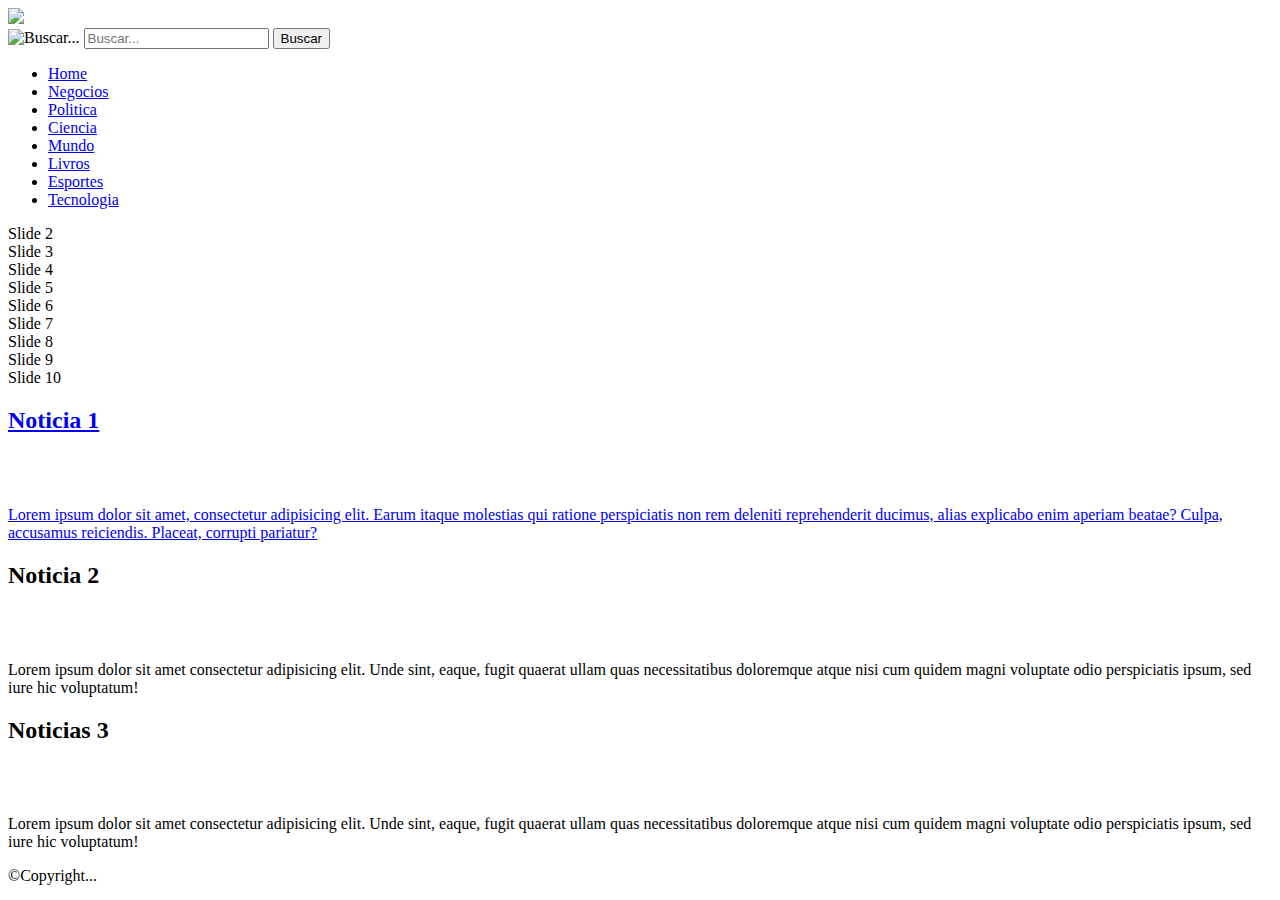
==== default.html @ 59e2ee09 "Add files via upload" ====
<!DOCTYPE html>
<html lang="en">
<head>
  <meta charset="UTF-8">
  <meta name="viewport" content="width=device-width, initial-scale=1.0">
  <meta http-equiv="X-UA-Compatible" content="ie=edge">
  <title>Stop News</title>
  <link href="normalize.css" rel="stylesheet">
  <link href="noticia.css" rel="stylesheet">
  <link href="https://fonts.googleapis.com/css?family=Montserrat|Poppins|Roboto:300" rel="stylesheet">
  <link rel="stylesheet" href="css/swiper.min.css">
</head>

<body>
  <header class="cabecalho">
    <nav>
      <div class="menu">      
      <div class="logo">
        <a href="">
            <img src="logo.png" />
        </a>
        <div id="divBusca">
          <img src="search3.png" width="10%" alt="Buscar..."/>
          <input type="text" id="txtBusca" placeholder="Buscar..."/>
          <button id="btnBusca">Buscar</button>
        </div>
      </div>
      
      <div class="lista">
      <ul>
          <li><a href="default.html">Home</a></li>
          <li><a href="Negocios">Negocios</a></li>
          <li><a href="Politica.html">Politica</a></li>
          <li><a href="Ciencia">Ciencia</a></li>       
          <li><a href="Mundo">Mundo</a></li>
          <li><a href="Livros">Livros</a></li>
          <li><a href="Esportes">Esportes</a></li>
          <li><a href="Tecnologia">Tecnologia</a></li>
      </ul>
    </div>
    </div>
    </nav>
  </header>


  <main>
    <div class="conteudo-slide">
        <div class="swiper-banner">
            <div class="swiper-wrapper">
              <div class="swiper-slide">
                <!-- titulo h1 -->
                <!-- imagem principal -->
              </div>
              <div class="swiper-slide">Slide 2</div>
              <div class="swiper-slide">Slide 3</div>
              <div class="swiper-slide">Slide 4</div>
              <div class="swiper-slide">Slide 5</div>
              <div class="swiper-slide">Slide 6</div>
              <div class="swiper-slide">Slide 7</div>
              <div class="swiper-slide">Slide 8</div>
              <div class="swiper-slide">Slide 9</div>
              <div class="swiper-slide">Slide 10</div>
            </div>
            <!-- Add Pagination -->
            <div class="swiper-pagination-banner"></div>
        </div>
    </div>
  </main>
      
  <section class="conteudo">

    <div class="noticia1 coluna">
      <a href="noticia.html">
          <h2>Noticia 1</h2><br>
          <img src="http://lorempixel.com/400/200/technics" alt=""><br>
          <p>Lorem ipsum dolor sit amet, consectetur adipisicing elit. Earum itaque molestias qui ratione perspiciatis
            non rem deleniti reprehenderit ducimus, alias explicabo enim aperiam beatae? Culpa, accusamus reiciendis.
            Placeat, corrupti pariatur?</p>
        </a>
      </div>

      <div class="noticia2 coluna">
        <h2>Noticia 2</h2><br>
        <a href=""><img src="http://lorempixel.com/400/200/city" alt=""></a><br>
        <p>Lorem ipsum dolor sit amet consectetur adipisicing elit. Unde sint, eaque, fugit quaerat ullam quas
          necessitatibus doloremque atque nisi cum quidem magni voluptate odio perspiciatis ipsum, sed iure hic
          voluptatum!</p>
      </div>

      <div class="noticia3 coluna">
        <h2>Noticias 3</h2><br>
        <img src="http://lorempixel.com/400/200" alt=""><br>
        <p>Lorem ipsum dolor sit amet consectetur adipisicing elit. Unde sint, eaque, fugit quaerat ullam quas
          necessitatibus doloremque atque nisi cum quidem magni voluptate odio perspiciatis ipsum, sed iure hic
          voluptatum!</p>
        </div>
      </div>
    </section>
      
  <footer>
    <div>
      ©Copyright...
    </div>
  </footer>
</body>
<script src="js/swiper.min.js"></script>
<script>
    var swiper = new Swiper('.swiper-banner', {
      pagination: {
        el: '.swiper-pagination-banner',
      },
    });
</script>
</html>
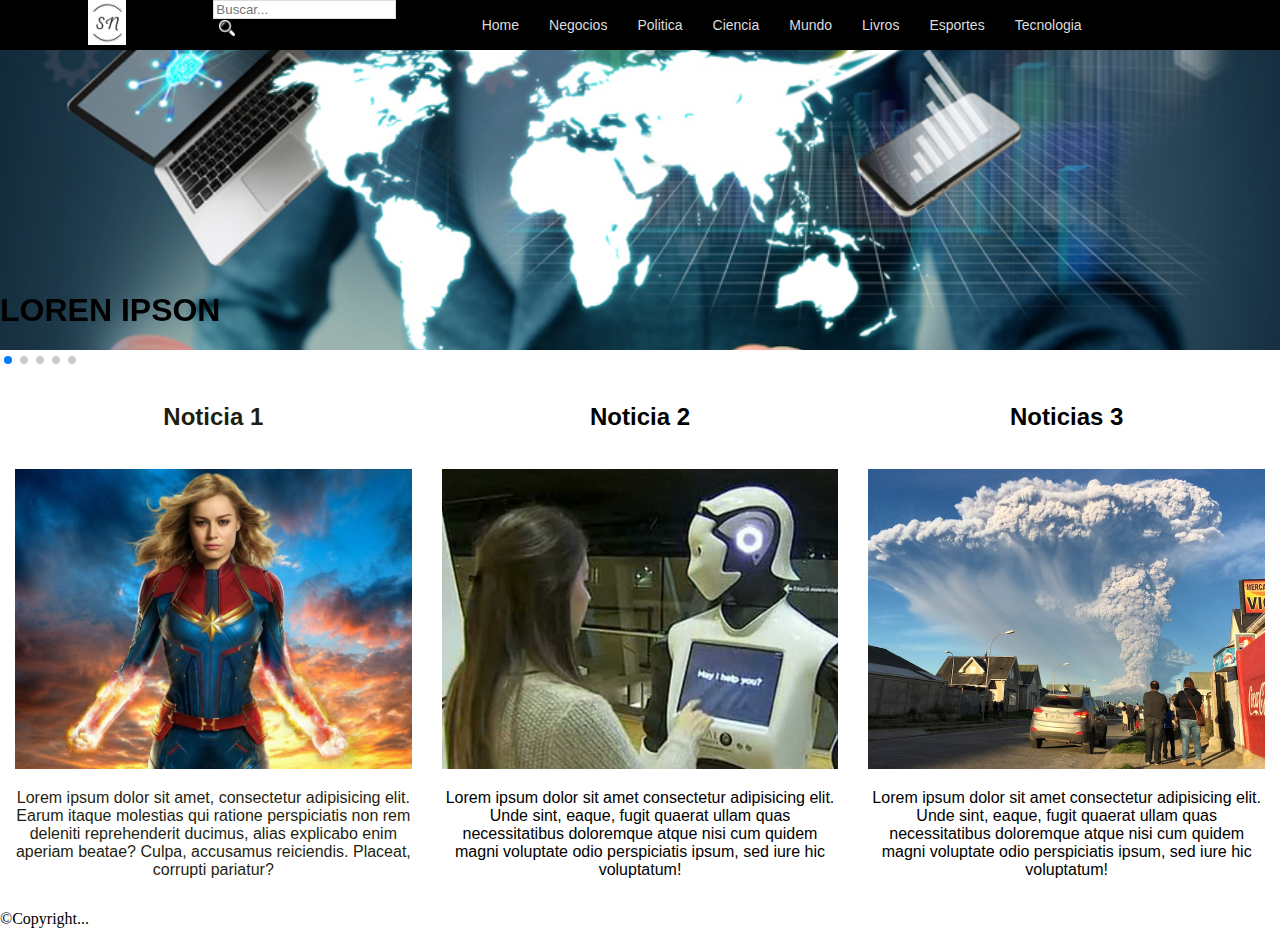
==== commit ccdc0358: "Add files via upload" ====
--- a/default.html
+++ b/default.html
@@ -5,24 +5,27 @@
   <meta name="viewport" content="width=device-width, initial-scale=1.0">
   <meta http-equiv="X-UA-Compatible" content="ie=edge">
   <title>Stop News</title>
-  <link href="normalize.css" rel="stylesheet">
+  <title>ícone</title>
+  <link rel="shortcut icon" href="img/SN-logo.png">
   <link href="noticia.css" rel="stylesheet">
-  <link href="https://fonts.googleapis.com/css?family=Montserrat|Poppins|Roboto:300" rel="stylesheet">
   <link rel="stylesheet" href="css/swiper.min.css">
+  <link rel="shortcut icon" type="image/x-icon" href="./favicon.ico">
+  <link rel="stylesheet" href="css/style.css">
 </head>
 
 <body>
   <header class="cabecalho">
     <nav>
       <div class="menu">      
-      <div class="logo">
+      <div class="busca">
         <a href="">
-            <img src="logo.png" />
+            <img class="menu" src="img/SN-logo.png" />
         </a>
+      </div>
+    <div class="busca">
         <div id="divBusca">
-          <img src="search3.png" width="10%" alt="Buscar..."/>
           <input type="text" id="txtBusca" placeholder="Buscar..."/>
-          <button id="btnBusca">Buscar</button>
+          <button id="btnBusca"><img src="img/search.png"/></button>
         </div>
       </div>
       
@@ -45,51 +48,76 @@
 
   <main>
     <div class="conteudo-slide">
-        <div class="swiper-banner">
-            <div class="swiper-wrapper">
-              <div class="swiper-slide">
-                <!-- titulo h1 -->
-                <!-- imagem principal -->
+      <div class="swiper-banner">
+        <div class="swiper-wrapper">
+
+
+          <div class="swiper-slide">
+            <div class="slide-not" style="background-image: url('./img/tecnologia.jpg');">
+              <div class="bottom">
+                <h1>loren ipson</h1>
               </div>
-              <div class="swiper-slide">Slide 2</div>
-              <div class="swiper-slide">Slide 3</div>
-              <div class="swiper-slide">Slide 4</div>
-              <div class="swiper-slide">Slide 5</div>
-              <div class="swiper-slide">Slide 6</div>
-              <div class="swiper-slide">Slide 7</div>
-              <div class="swiper-slide">Slide 8</div>
-              <div class="swiper-slide">Slide 9</div>
-              <div class="swiper-slide">Slide 10</div>
             </div>
-            <!-- Add Pagination -->
-            <div class="swiper-pagination-banner"></div>
+          </div>
+
+          
+          <div class="swiper-slide">
+              <div class="slide-not" style="background-image: url('./img/esportesslide.jpg');">
+              <div class="bottom">
+                <h1>loren ipson</h1>
+              </div>
+            </div>
+          </div>
+          <div class="swiper-slide">
+              <div class="slide-not" style="background-image: url('./img/mundoslide.jpeg');">
+              <div class="bottom">
+                <h1>loren ipson</h1>
+              </div>
+            </div>
+          </div>
+          <div class="swiper-slide">
+              <div class="slide-not" style="background-image: url('./img/slides-criativos.png');">
+              <div class="bottom">
+                <h1>loren ipson</h1>
+              </div>
+            </div>
+          </div>
+          <div class="swiper-slide">
+              <div class="slide-not" style="background-image: url('./img/negocios.png');">
+              <div class="bottom">
+                <h1>loren ipson</h1>
+              </div>
+            </div>
+          </div>
         </div>
+      <div class="swiper-pagination-banner"></div>
+      </div>
     </div>
   </main>
       
   <section class="conteudo">
 
-    <div class="noticia1 coluna">
+    <div class="noticia coluna">
       <a href="noticia.html">
           <h2>Noticia 1</h2><br>
-          <img src="http://lorempixel.com/400/200/technics" alt=""><br>
+          <img class="noticia-img" src="img/colunas-marvel-140319-divulgacao.jpg" alt=""><br>
           <p>Lorem ipsum dolor sit amet, consectetur adipisicing elit. Earum itaque molestias qui ratione perspiciatis
             non rem deleniti reprehenderit ducimus, alias explicabo enim aperiam beatae? Culpa, accusamus reiciendis.
             Placeat, corrupti pariatur?</p>
         </a>
       </div>
 
-      <div class="noticia2 coluna">
+      <div class="noticia coluna">
         <h2>Noticia 2</h2><br>
-        <a href=""><img src="http://lorempixel.com/400/200/city" alt=""></a><br>
+        <a href=""><img class="noticia-img" src="img/ciencia-tecnologia.jpg" alt=""></a><br>
         <p>Lorem ipsum dolor sit amet consectetur adipisicing elit. Unde sint, eaque, fugit quaerat ullam quas
           necessitatibus doloremque atque nisi cum quidem magni voluptate odio perspiciatis ipsum, sed iure hic
           voluptatum!</p>
       </div>
 
-      <div class="noticia3 coluna">
+      <div class="noticia coluna">
         <h2>Noticias 3</h2><br>
-        <img src="http://lorempixel.com/400/200" alt=""><br>
+        <img class="noticia-img" src="img/mundo.jpg" alt=""><br>
         <p>Lorem ipsum dolor sit amet consectetur adipisicing elit. Unde sint, eaque, fugit quaerat ullam quas
           necessitatibus doloremque atque nisi cum quidem magni voluptate odio perspiciatis ipsum, sed iure hic
           voluptatum!</p>
--- a/css/style.css
+++ b/css/style.css
@@ -0,0 +1,149 @@
+body{
+    margin: 0px!important;
+    overflow-x: hidden;
+    text-decoration: none;
+}
+header{
+    width: 100%;
+    height: 50px;
+}
+nav{
+    position: fixed;
+    z-index: 10000000000;
+    background-color: #000;
+    width: 100%;
+    height: 50px;
+}
+
+
+
+nav .menu{
+    display: flex;
+    
+}
+nav .menu li{
+    list-style: none;
+    float: left;
+    margin: 0px 15px;
+}
+nav .menu li a{
+    font-family: Helvetica, Arial, sans-serif;
+    font-size: 14px;
+    color: #ddd;
+    text-decoration: none;
+    text-transform: capitalize;
+}
+.busca{
+    flex: 2;
+}
+.lista{
+    flex: 8;
+}
+img.menu{
+    height: 45px;
+    margin: 0px auto;
+}
+
+.conteudo-slide .swiper-container{
+    width: 100%;
+    height: 100%;
+}
+input{
+    border: 1px solid #ddd;
+    background-color: #fff;
+}
+button{
+    background-color: transparent;
+    border: transparent;
+}
+img.noticia-img{
+    width: 100%;
+    height: 300px;
+    object-fit: cover;
+}
+.coluna{
+    flex: 4;
+}
+.noticia{
+    margin: 15px;
+}
+.conteudo-slide .swiper-container .swiper-slide {
+    text-align: center;
+    font-size: 18px;
+    background: #fff;
+    /* Center slide text vertically */
+    display: -webkit-box;
+    display: -ms-flexbox;
+    display: -webkit-flex;
+    display: flex;
+    -webkit-box-pack: center;
+    -ms-flex-pack: center;
+    -webkit-justify-content: center;
+    justify-content: center;
+    -webkit-box-align: center;
+    -ms-flex-align: center;
+    -webkit-align-items: center;
+    align-items: center;
+  }
+  .slide-not{
+      background-position: center center;
+      background-repeat: no-repeat;
+      background-size: cover;
+      width: 100%;
+      height: 300px;
+  }
+  h1{
+    font-family: Arial, Helvetica, sans-serif;
+    color: #000;
+  }
+  .bottom{
+    display: table-cell;
+    vertical-align: bottom;
+    height: 300px;
+  }
+
+  .bottom h1{
+      text-transform: uppercase;
+  }
+
+  h2 {
+      text-align: center;
+      text-decoration:none;
+  }
+
+  .conteudo{
+      display: flex;
+      font-family: Helvetica,Arial, sans-serif, serif;
+      list-style: none;
+      text-decoration:none;
+      text-align: center;
+
+  }
+
+  section a {
+    text-decoration:none;
+    color: #1f1f11;
+    
+  }
+  .legenda_da_capa{
+    font-style:italic; 
+  }
+
+ @media screen and (max-width:700px)
+ {
+
+    header,img.noticia-img,.bottom h1,body,.menu,.busca,.logo,.conteudo-slide .swiper-container .swiper-slide,.coluna,.conteudo-slide.noticia 
+    section a, h2,.slide-not,input,.bottom,nav,nav .menu li,p,img.menu,
+    {
+     
+     width: 100%;
+    
+
+     
+     
+
+  }
+
+  div.lista{
+
+  }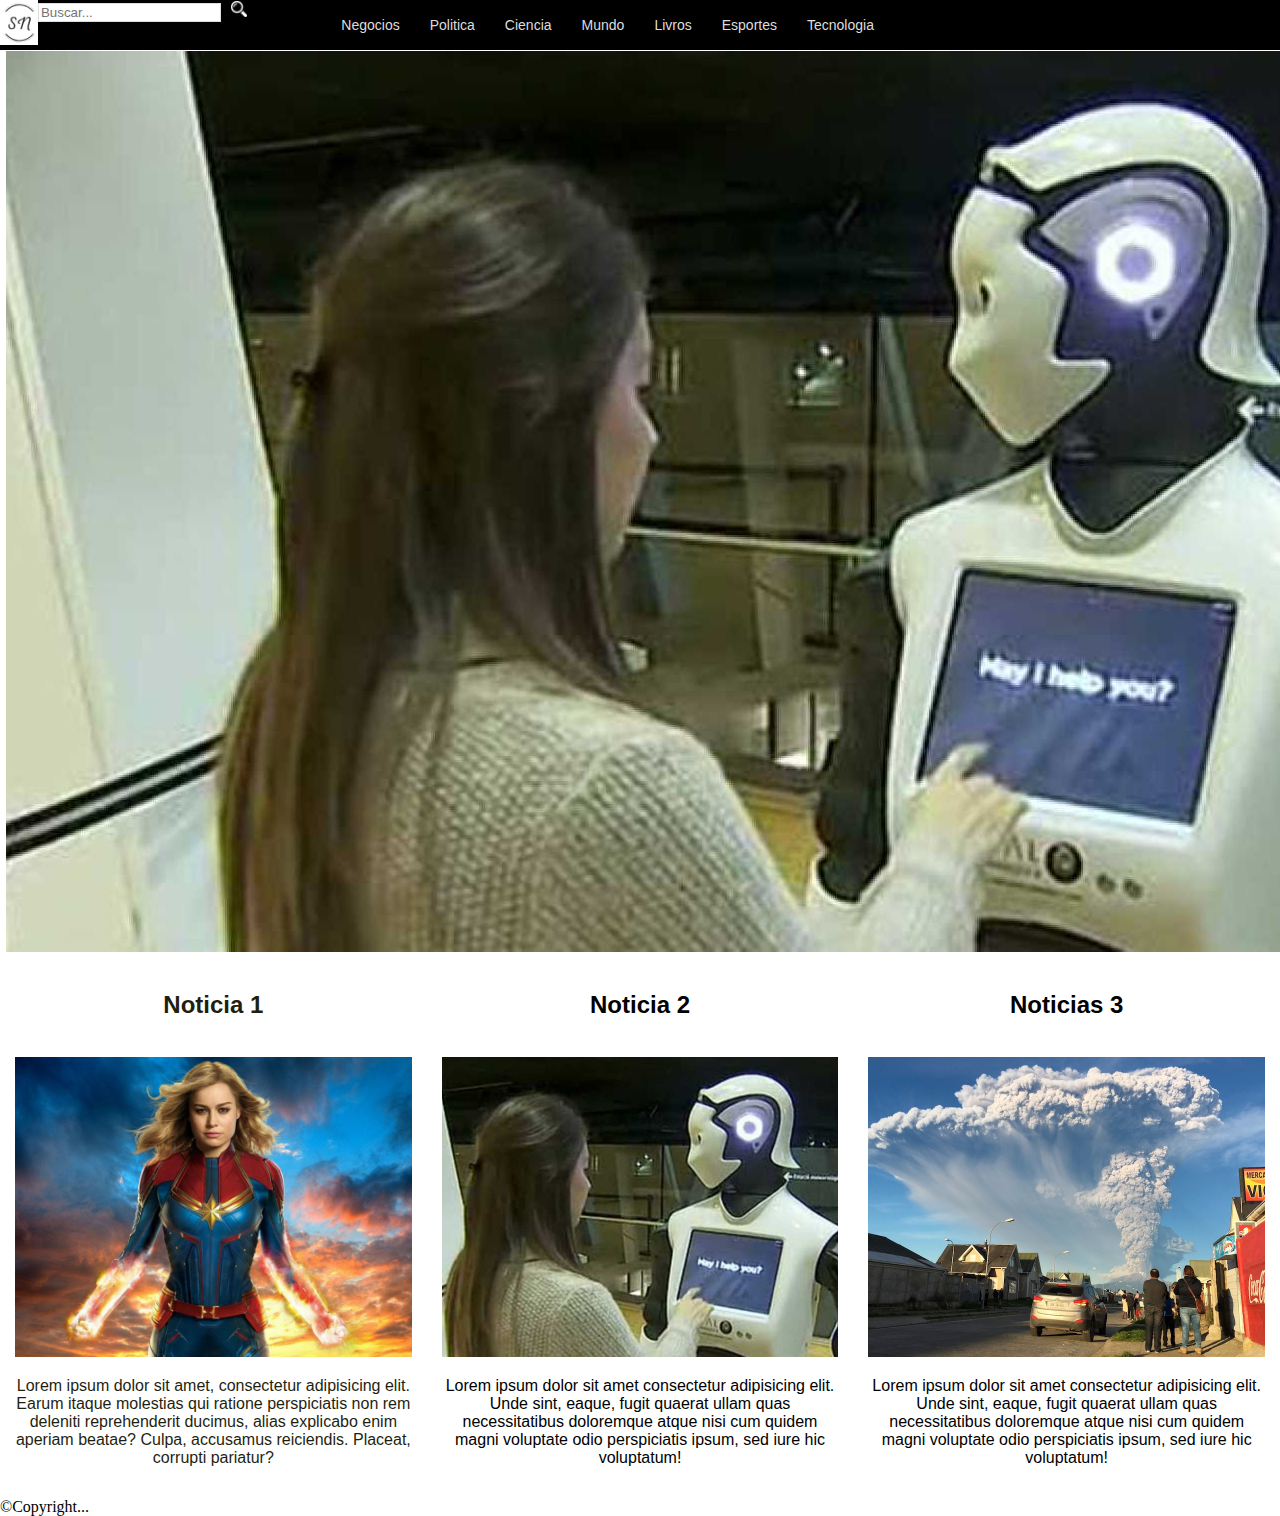
==== commit 8955c70d: "Add files via upload" ====
--- a/default.html
+++ b/default.html
@@ -1,130 +1,86 @@
 <!DOCTYPE html>
 <html lang="en">
+
 <head>
   <meta charset="UTF-8">
   <meta name="viewport" content="width=device-width, initial-scale=1.0">
   <meta http-equiv="X-UA-Compatible" content="ie=edge">
   <title>Stop News</title>
-  <title>ícone</title>
-  <link rel="shortcut icon" href="img/SN-logo.png">
-  <link href="noticia.css" rel="stylesheet">
+  <link rel="shortcut icon" href="/img/SN-logo - ic.png">
   <link rel="stylesheet" href="css/swiper.min.css">
-  <link rel="shortcut icon" type="image/x-icon" href="./favicon.ico">
   <link rel="stylesheet" href="css/style.css">
 </head>
 
 <body>
   <header class="cabecalho">
     <nav>
-      <div class="menu">      
-      <div class="busca">
-        <a href="">
+      <div class="menu">
+        <div class="logo">
+          <a href="">
             <img class="menu" src="img/SN-logo.png" />
-        </a>
-      </div>
-    <div class="busca">
-        <div id="divBusca">
-          <input type="text" id="txtBusca" placeholder="Buscar..."/>
-          <button id="btnBusca"><img src="img/search.png"/></button>
+          </a>
+        </div>
+        <div class="busca">
+          <div id="divBusca">
+            <input type="text" id="txtBusca" placeholder="Buscar..." />
+            <button id="btnBusca"><img src="img/search.png" /></button>
+          </div>
+        </div>
+
+        <div class="lista">
+          <ul>
+            <li><a href="Negocios">Negocios</a></li>
+            <li><a href="Politica.html">Politica</a></li>
+            <li><a href="Ciencia">Ciencia</a></li>
+            <li><a href="Mundo">Mundo</a></li>
+            <li><a href="Livros">Livros</a></li>
+            <li><a href="Esportes">Esportes</a></li>
+            <li><a href="Tecnologia">Tecnologia</a></li>
+          </ul>
         </div>
       </div>
-      
-      <div class="lista">
-      <ul>
-          <li><a href="default.html">Home</a></li>
-          <li><a href="Negocios">Negocios</a></li>
-          <li><a href="Politica.html">Politica</a></li>
-          <li><a href="Ciencia">Ciencia</a></li>       
-          <li><a href="Mundo">Mundo</a></li>
-          <li><a href="Livros">Livros</a></li>
-          <li><a href="Esportes">Esportes</a></li>
-          <li><a href="Tecnologia">Tecnologia</a></li>
-      </ul>
-    </div>
-    </div>
     </nav>
   </header>
 
+  <main>
+    <div>
+      <button id="botomslide" onclick="myFunction()">
+        <img id="imageId" class="responsive" src="img/ciencia-tecnologia.jpg">
 
-  <main>
-    <div class="conteudo-slide">
-      <div class="swiper-banner">
-        <div class="swiper-wrapper">
-
-
-          <div class="swiper-slide">
-            <div class="slide-not" style="background-image: url('./img/tecnologia.jpg');">
-              <div class="bottom">
-                <h1>loren ipson</h1>
-              </div>
-            </div>
-          </div>
-
-          
-          <div class="swiper-slide">
-              <div class="slide-not" style="background-image: url('./img/esportesslide.jpg');">
-              <div class="bottom">
-                <h1>loren ipson</h1>
-              </div>
-            </div>
-          </div>
-          <div class="swiper-slide">
-              <div class="slide-not" style="background-image: url('./img/mundoslide.jpeg');">
-              <div class="bottom">
-                <h1>loren ipson</h1>
-              </div>
-            </div>
-          </div>
-          <div class="swiper-slide">
-              <div class="slide-not" style="background-image: url('./img/slides-criativos.png');">
-              <div class="bottom">
-                <h1>loren ipson</h1>
-              </div>
-            </div>
-          </div>
-          <div class="swiper-slide">
-              <div class="slide-not" style="background-image: url('./img/negocios.png');">
-              <div class="bottom">
-                <h1>loren ipson</h1>
-              </div>
-            </div>
-          </div>
-        </div>
-      <div class="swiper-pagination-banner"></div>
-      </div>
+      </button>
     </div>
   </main>
-      
+
   <section class="conteudo">
 
     <div class="noticia coluna">
       <a href="noticia.html">
-          <h2>Noticia 1</h2><br>
-          <img class="noticia-img" src="img/colunas-marvel-140319-divulgacao.jpg" alt=""><br>
-          <p>Lorem ipsum dolor sit amet, consectetur adipisicing elit. Earum itaque molestias qui ratione perspiciatis
-            non rem deleniti reprehenderit ducimus, alias explicabo enim aperiam beatae? Culpa, accusamus reiciendis.
-            Placeat, corrupti pariatur?</p>
-        </a>
-      </div>
+        <h2>Noticia 1</h2><br>
+        <img class="noticia-img" src="img/colunas-marvel-140319-divulgacao.jpg" alt=""><br>
+        <p>Lorem ipsum dolor sit amet, consectetur adipisicing elit. Earum itaque molestias qui ratione perspiciatis
+          non rem deleniti reprehenderit ducimus, alias explicabo enim aperiam beatae? Culpa, accusamus reiciendis.
+          Placeat, corrupti pariatur?</p>
+      </a>
+    </div>
 
-      <div class="noticia coluna">
-        <h2>Noticia 2</h2><br>
-        <a href=""><img class="noticia-img" src="img/ciencia-tecnologia.jpg" alt=""></a><br>
-        <p>Lorem ipsum dolor sit amet consectetur adipisicing elit. Unde sint, eaque, fugit quaerat ullam quas
-          necessitatibus doloremque atque nisi cum quidem magni voluptate odio perspiciatis ipsum, sed iure hic
-          voluptatum!</p>
-      </div>
+    <div class="noticia coluna">
+      <h2>Noticia 2</h2><br>
+      <a href=""><img class="noticia-img" src="img/ciencia-tecnologia.jpg" alt=""></a><br>
+      <p>Lorem ipsum dolor sit amet consectetur adipisicing elit. Unde sint, eaque, fugit quaerat ullam quas
+        necessitatibus doloremque atque nisi cum quidem magni voluptate odio perspiciatis ipsum, sed iure hic
+        voluptatum!</p>
+    </div>
 
-      <div class="noticia coluna">
-        <h2>Noticias 3</h2><br>
-        <img class="noticia-img" src="img/mundo.jpg" alt=""><br>
-        <p>Lorem ipsum dolor sit amet consectetur adipisicing elit. Unde sint, eaque, fugit quaerat ullam quas
-          necessitatibus doloremque atque nisi cum quidem magni voluptate odio perspiciatis ipsum, sed iure hic
-          voluptatum!</p>
-        </div>
-      </div>
-    </section>
-      
+    <div class="noticia coluna">
+      <h2>Noticias 3</h2><br>
+      <img class="noticia-img" src="img/mundo.jpg" alt=""><br>
+      <p>Lorem ipsum dolor sit amet consectetur adipisicing elit. Unde sint, eaque, fugit quaerat ullam quas
+        necessitatibus doloremque atque nisi cum quidem magni voluptate odio perspiciatis ipsum, sed iure hic
+        voluptatum!</p>
+    </div>
+    </div>
+  </section>
+
   <footer>
     <div>
       ©Copyright...
@@ -133,10 +89,28 @@
 </body>
 <script src="js/swiper.min.js"></script>
 <script>
-    var swiper = new Swiper('.swiper-banner', {
-      pagination: {
-        el: '.swiper-pagination-banner',
-      },
-    });
+  function myFunction() {
+
+    var imageAtual = document.getElementById("imageId").src;
+
+    if (imageAtual == "http://127.0.0.1:5500/img/ciencia-tecnologia.jpg") {
+      document.getElementById("imageId").src = "img/esportesslide.jpg";
+
+    }
+    if (imageAtual == "http://127.0.0.1:5500/img/tecnologia-banner.jpg") {
+      document.getElementById("imageId").src = "img/tecnologia-banner.jpg";
+
+    }
+    if (imageAtual == "http://127.0.0.1:5500/img/esportesslide.jpg") {
+      document.getElementById("imageId").src = "./img/colunas-marvel-140319-divulgacao.jpg";
+
+    } if (imageAtual == "http://127.0.0.1:5500/img/colunas-marvel-140319-divulgacao.jpg") {
+      document.getElementById("imageId").src = "img/mundo2slide.jpg";
+    }
+    if (imageAtual == "http://127.0.0.1:5500/img/mundo2slide.jpg") {
+      document.getElementById("imageId").src = "img/ciencia-tecnologia.jpg";
+    }
+  }
 </script>
+
 </html>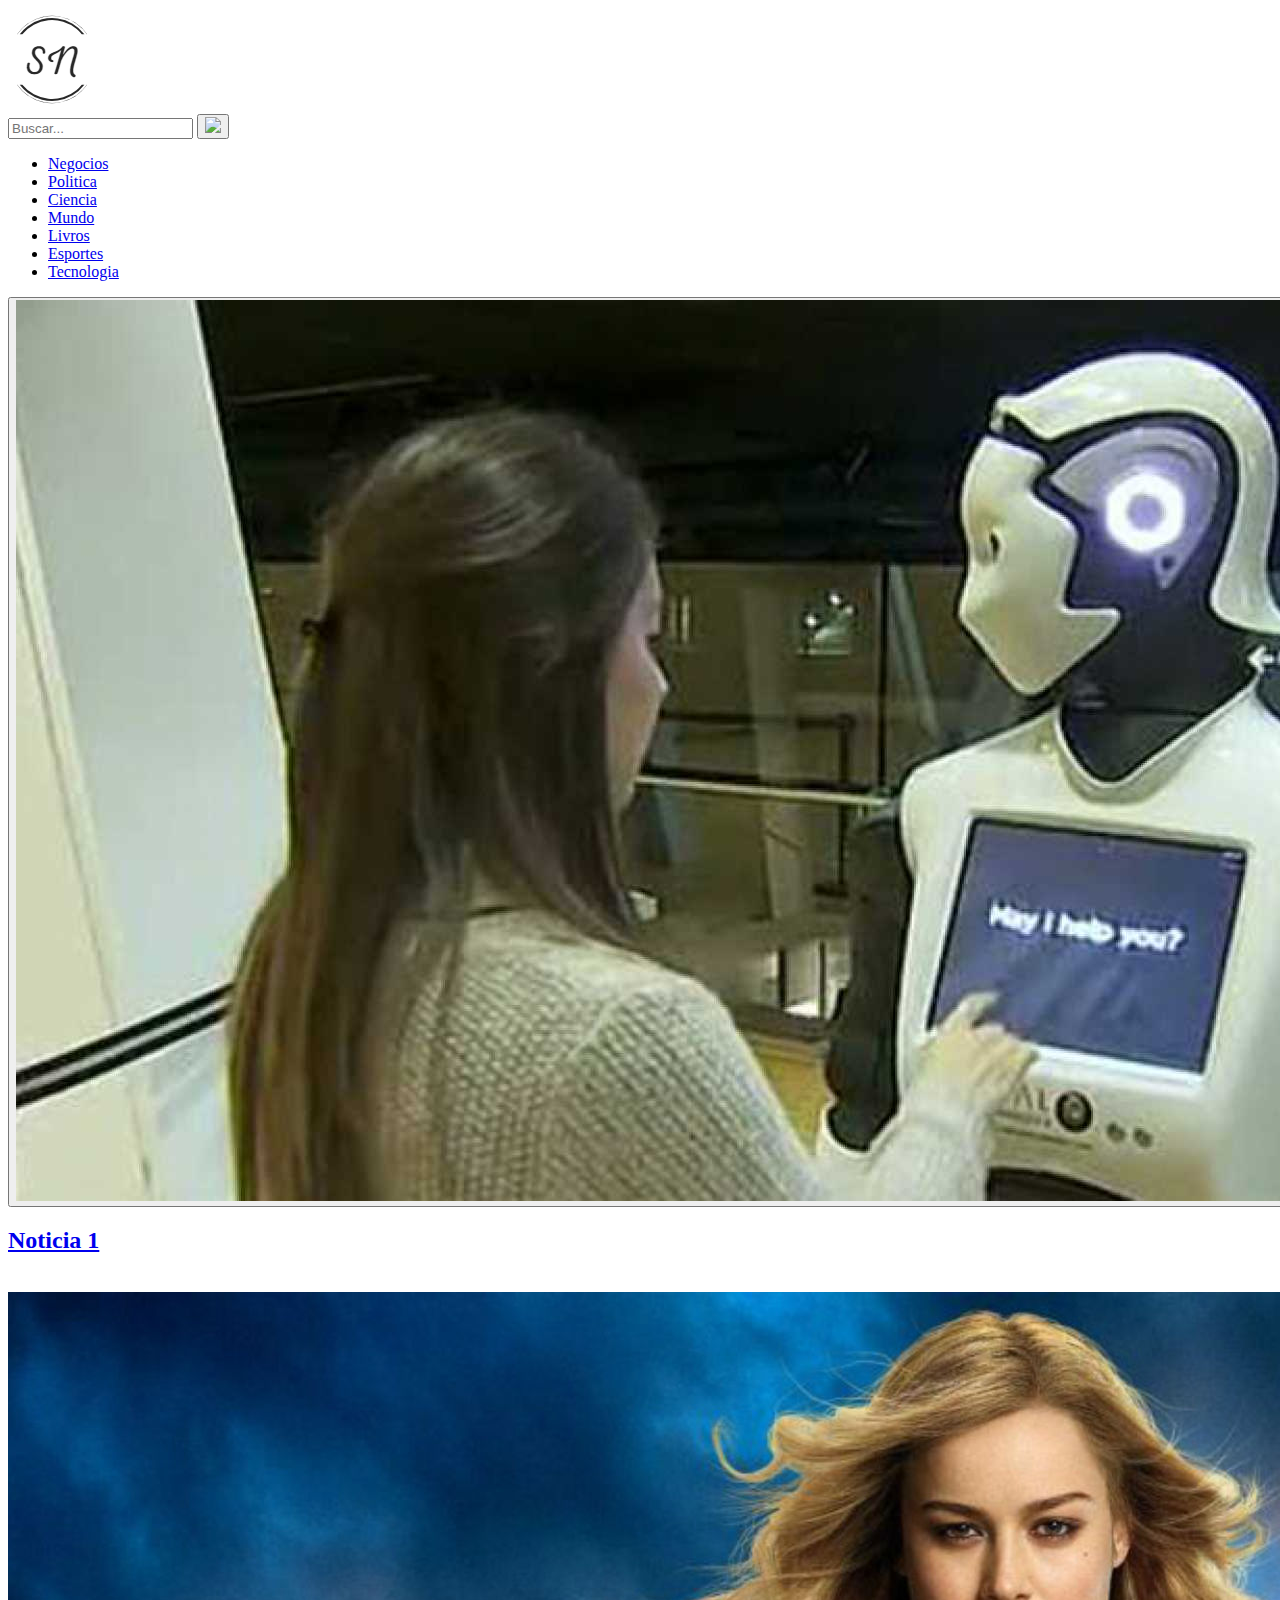
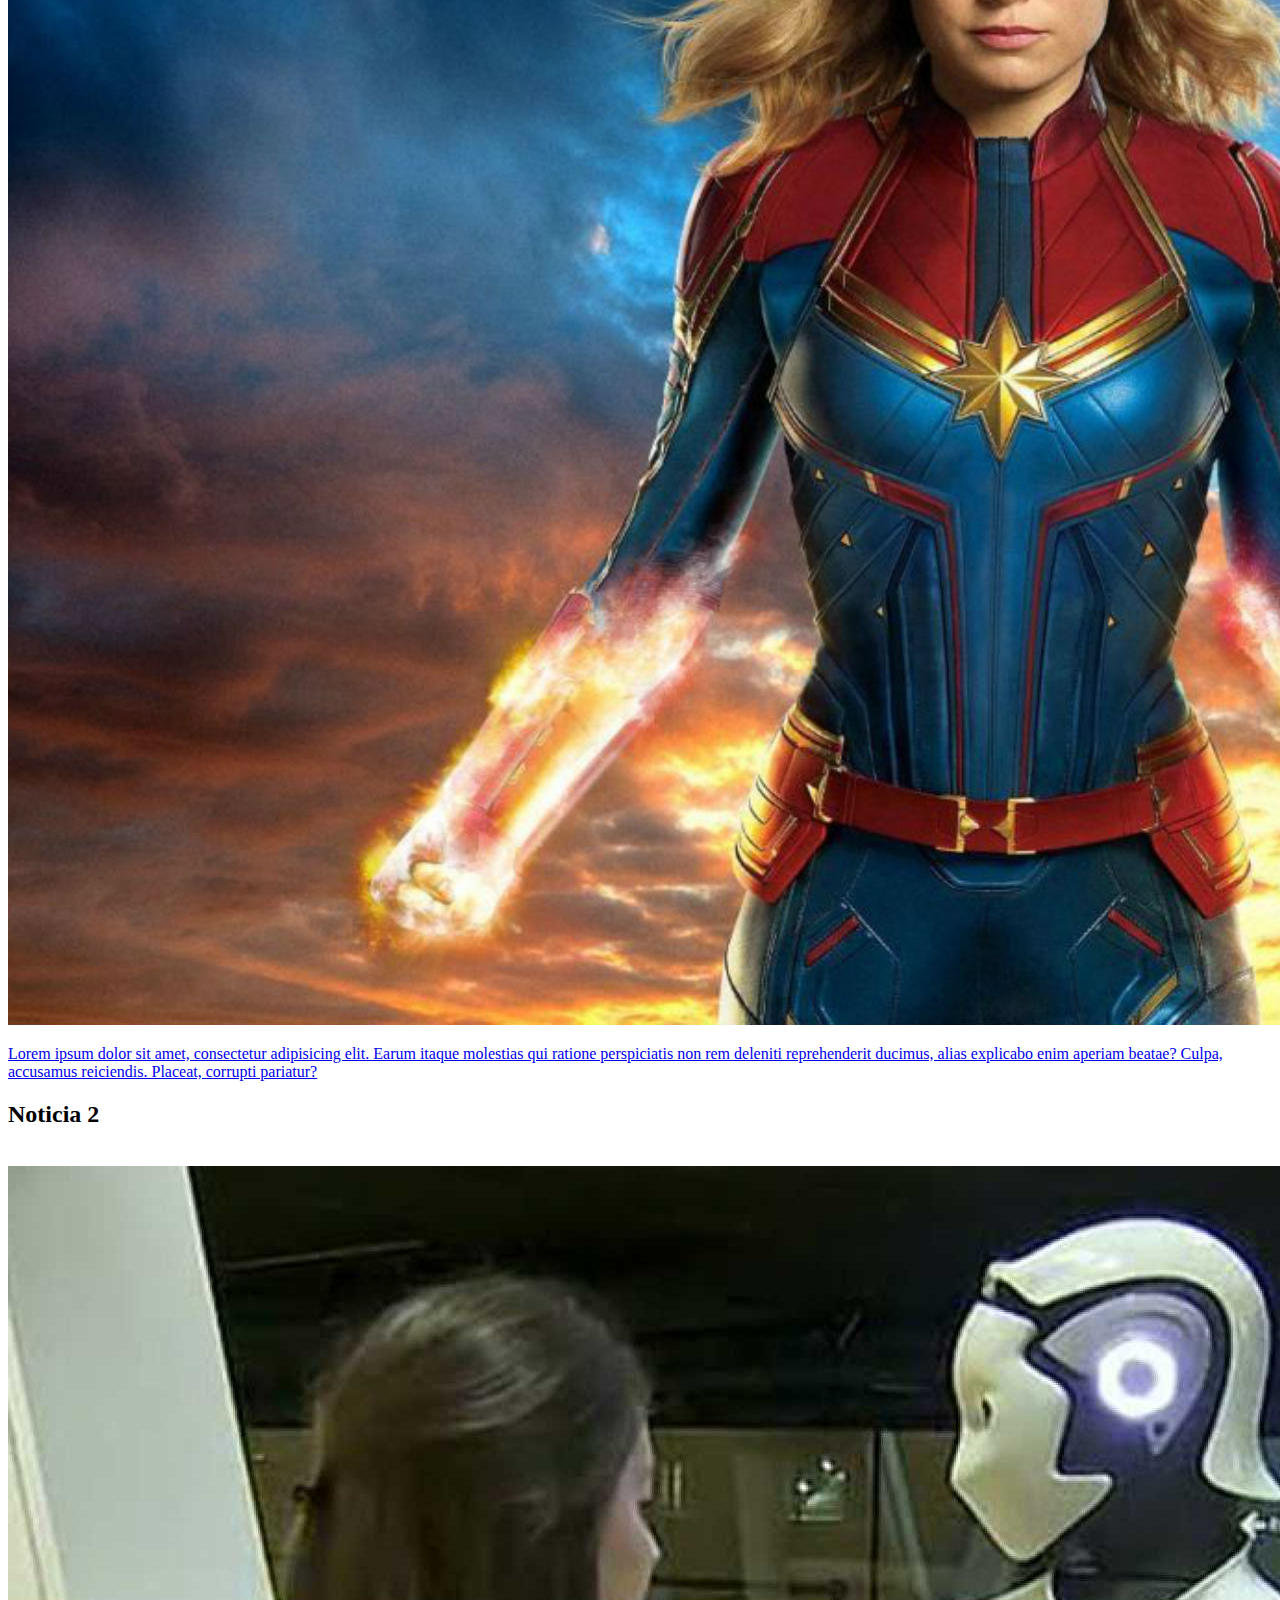
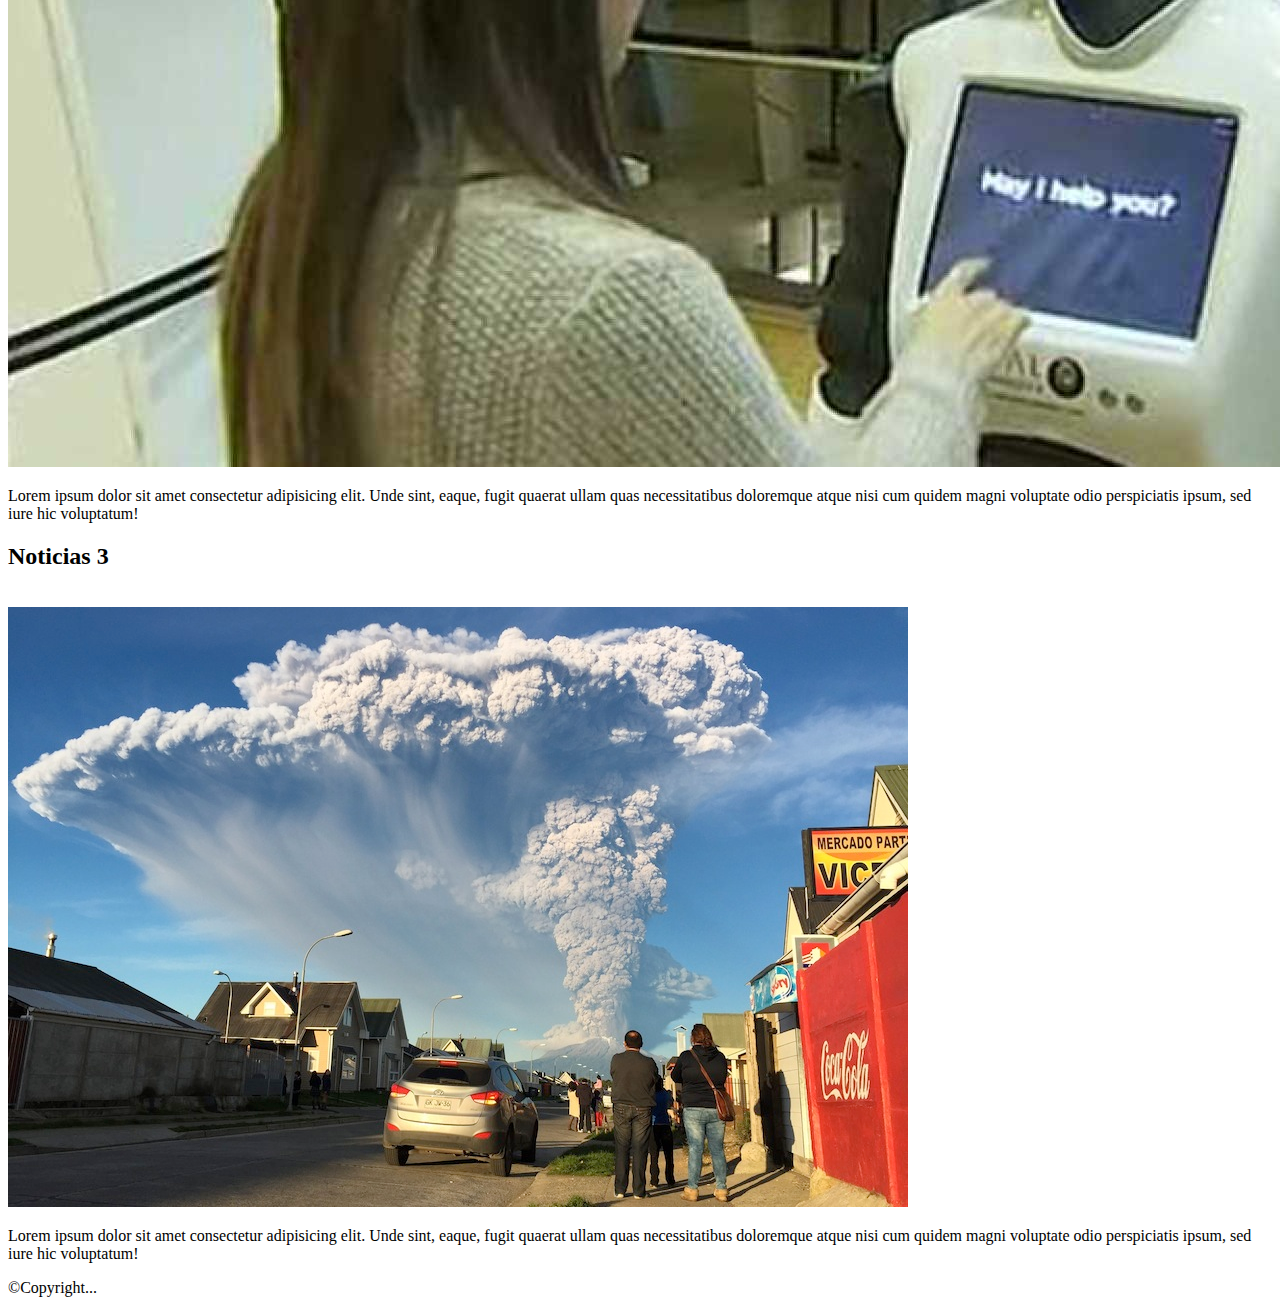
==== commit f11a0247: "teste" ====
--- a/default.html
+++ b/default.html
@@ -23,7 +23,7 @@
         <div class="busca">
           <div id="divBusca">
             <input type="text" id="txtBusca" placeholder="Buscar..." />
-            <button id="btnBusca"><img src="img/search.png" /></button>
+            <button id="btnBusca"><img src="https://www.google.com/url?sa=i&source=images&cd=&cad=rja&uact=8&ved=2ahUKEwiv6Yb94vvhAhW2H7kGHQAMBJ4QjRx6BAgBEAU&url=https%3A%2F%2Fculturalizabh.com.br%2Findex.php%2F2019%2F03%2F15%2Fcapita-marvel-uma-super-heroina-que-ganhou-meu-coracao%2F&psig=AOvVaw0cXhvp8CVTPOAn9opz2s_S&ust=1556849633305233" /></button>
           </div>
         </div>
 
@@ -93,21 +93,21 @@
 
     var imageAtual = document.getElementById("imageId").src;
 
-    if (imageAtual == "http://127.0.0.1:5500/img/ciencia-tecnologia.jpg") {
+    if (imageAtual == "https://www.google.com/url?sa=i&source=images&cd=&cad=rja&uact=8&ved=2ahUKEwiv6Yb94vvhAhW2H7kGHQAMBJ4QjRx6BAgBEAU&url=https%3A%2F%2Fculturalizabh.com.br%2Findex.php%2F2019%2F03%2F15%2Fcapita-marvel-uma-super-heroina-que-ganhou-meu-coracao%2F&psig=AOvVaw0cXhvp8CVTPOAn9opz2s_S&ust=1556849633305233") {
       document.getElementById("imageId").src = "img/esportesslide.jpg";
 
     }
-    if (imageAtual == "http://127.0.0.1:5500/img/tecnologia-banner.jpg") {
+    if (imageAtual == "img/tecnologia-banner.jpg") {
       document.getElementById("imageId").src = "img/tecnologia-banner.jpg";
 
     }
-    if (imageAtual == "http://127.0.0.1:5500/img/esportesslide.jpg") {
+    if (imageAtual == "img/esportesslide.jpg") {
       document.getElementById("imageId").src = "./img/colunas-marvel-140319-divulgacao.jpg";
 
-    } if (imageAtual == "http://127.0.0.1:5500/img/colunas-marvel-140319-divulgacao.jpg") {
+    } if (imageAtual == "img/colunas-marvel-140319-divulgacao.jpg") {
       document.getElementById("imageId").src = "img/mundo2slide.jpg";
     }
-    if (imageAtual == "http://127.0.0.1:5500/img/mundo2slide.jpg") {
+    if (imageAtual == "img/mundo2slide.jpg") {
       document.getElementById("imageId").src = "img/ciencia-tecnologia.jpg";
     }
   }
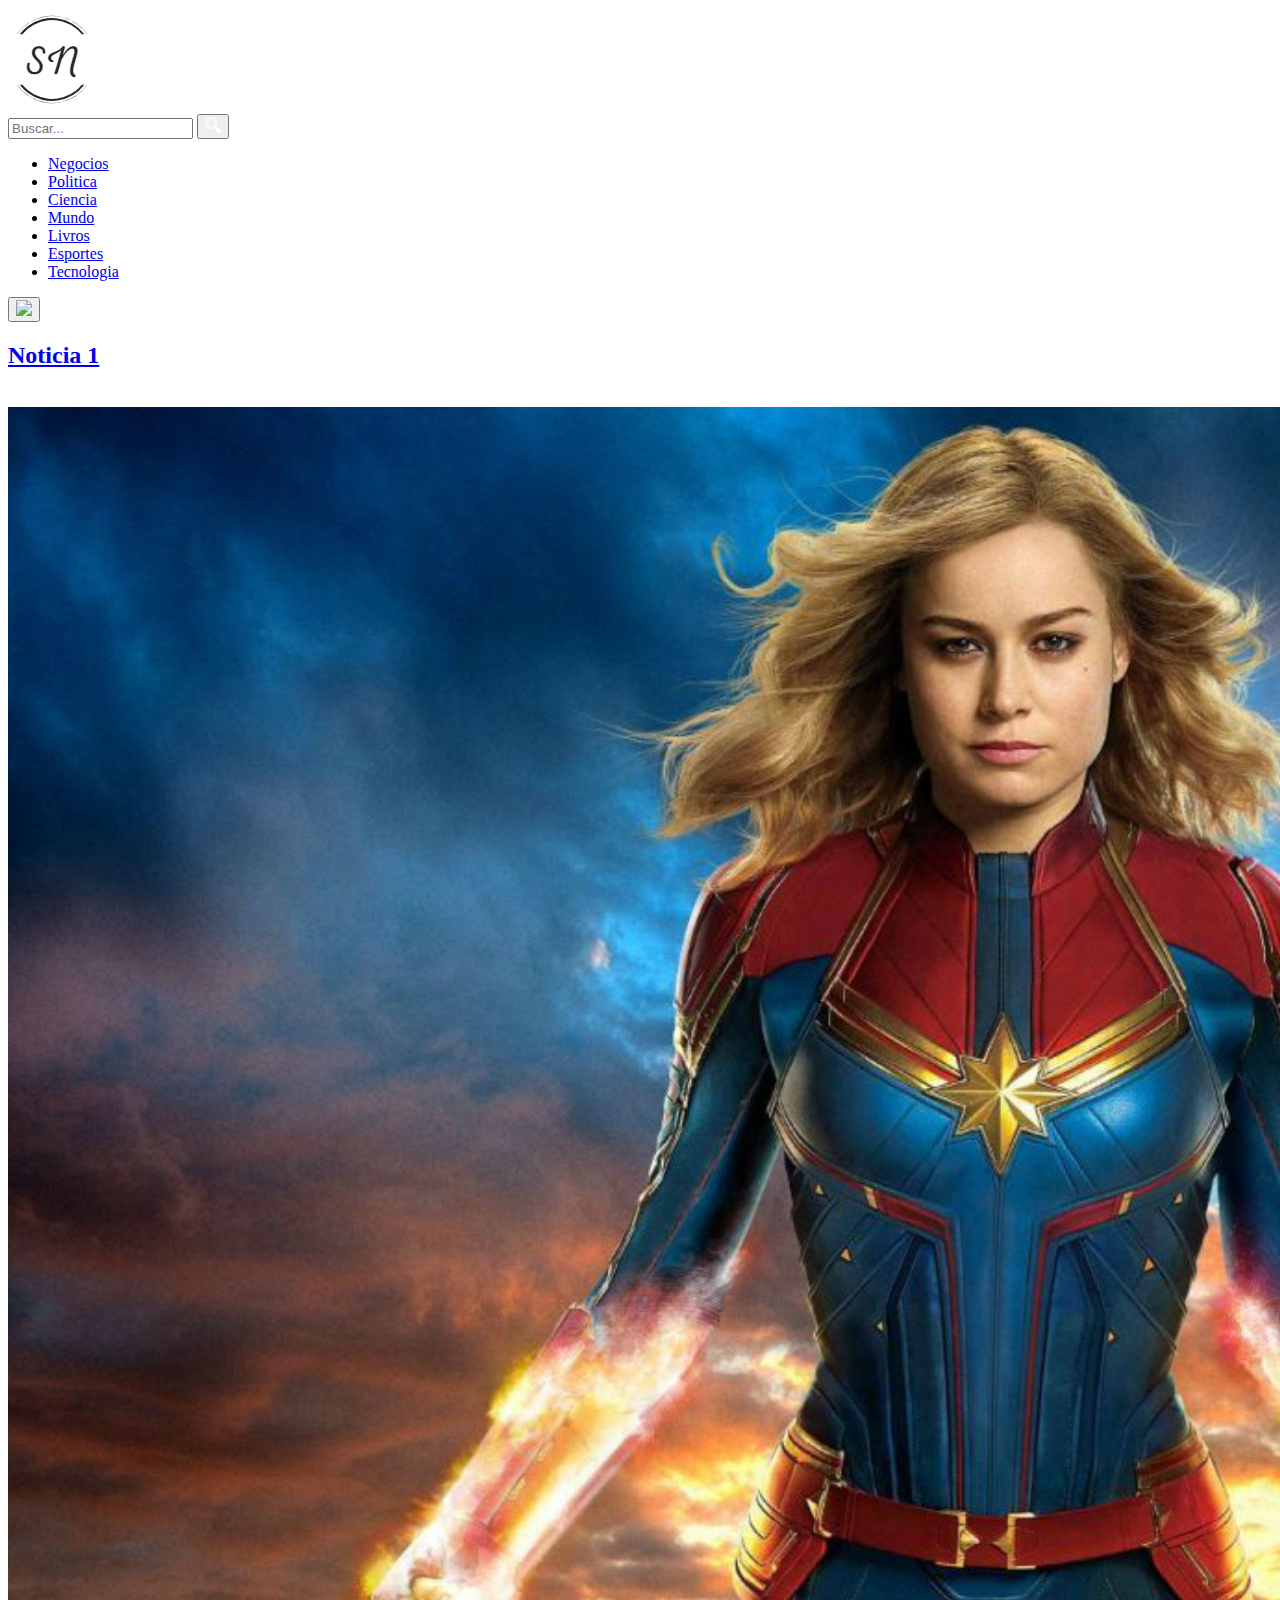
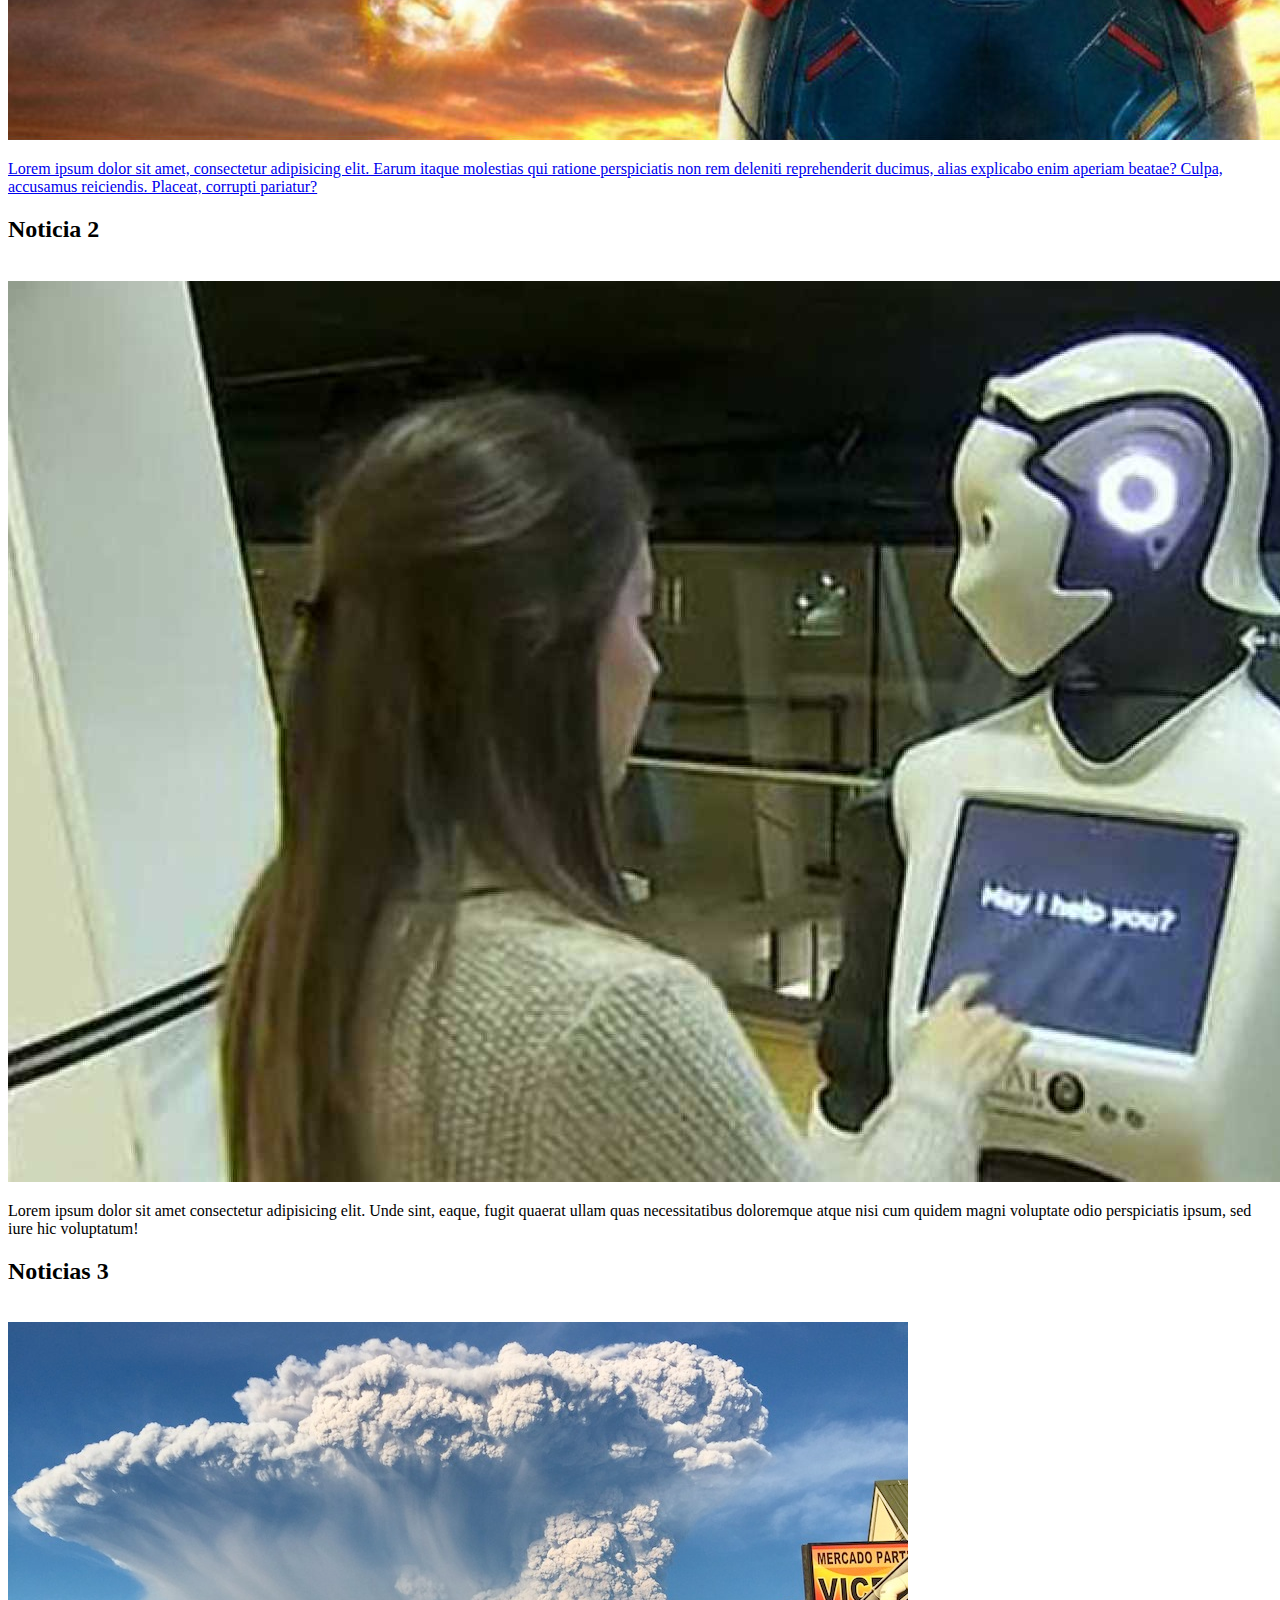
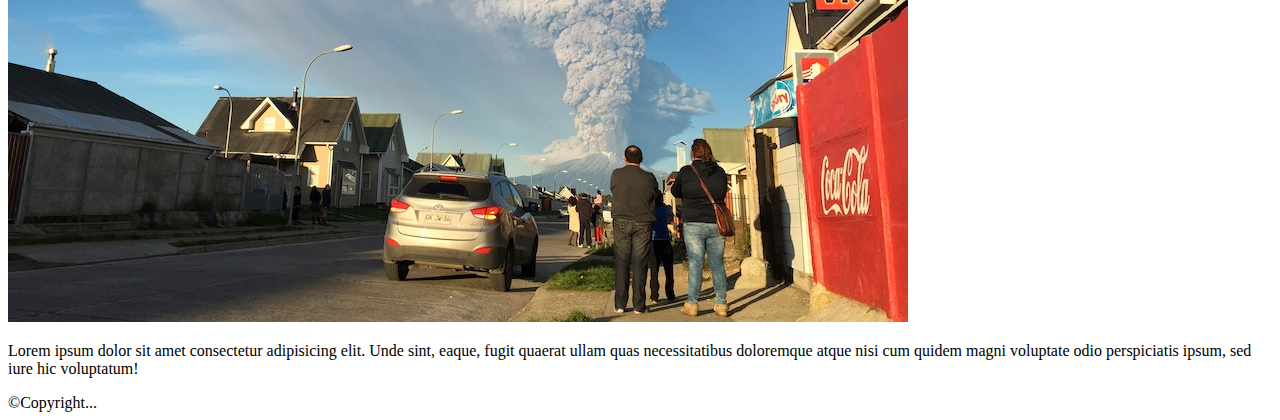
==== commit 8a936d4c: "teste 2" ====
--- a/default.html
+++ b/default.html
@@ -23,7 +23,7 @@
         <div class="busca">
           <div id="divBusca">
             <input type="text" id="txtBusca" placeholder="Buscar..." />
-            <button id="btnBusca"><img src="https://www.google.com/url?sa=i&source=images&cd=&cad=rja&uact=8&ved=2ahUKEwiv6Yb94vvhAhW2H7kGHQAMBJ4QjRx6BAgBEAU&url=https%3A%2F%2Fculturalizabh.com.br%2Findex.php%2F2019%2F03%2F15%2Fcapita-marvel-uma-super-heroina-que-ganhou-meu-coracao%2F&psig=AOvVaw0cXhvp8CVTPOAn9opz2s_S&ust=1556849633305233" /></button>
+            <button id="btnBusca"><img src="img/search.png" /></button>
           </div>
         </div>
 
@@ -45,7 +45,7 @@
   <main>
     <div>
       <button id="botomslide" onclick="myFunction()">
-        <img id="imageId" class="responsive" src="img/ciencia-tecnologia.jpg">
+        <img id="imageId" class="responsive" src="https://www.google.com/url?sa=i&source=images&cd=&cad=rja&uact=8&ved=2ahUKEwiv6Yb94vvhAhW2H7kGHQAMBJ4QjRx6BAgBEAU&url=https%3A%2F%2Fculturalizabh.com.br%2Findex.php%2F2019%2F03%2F15%2Fcapita-marvel-uma-super-heroina-que-ganhou-meu-coracao%2F&psig=AOvVaw0cXhvp8CVTPOAn9opz2s_S&ust=1556849633305233">
 
       </button>
     </div>
@@ -93,7 +93,7 @@
 
     var imageAtual = document.getElementById("imageId").src;
 
-    if (imageAtual == "https://www.google.com/url?sa=i&source=images&cd=&cad=rja&uact=8&ved=2ahUKEwiv6Yb94vvhAhW2H7kGHQAMBJ4QjRx6BAgBEAU&url=https%3A%2F%2Fculturalizabh.com.br%2Findex.php%2F2019%2F03%2F15%2Fcapita-marvel-uma-super-heroina-que-ganhou-meu-coracao%2F&psig=AOvVaw0cXhvp8CVTPOAn9opz2s_S&ust=1556849633305233") {
+    if (imageAtual == "") {
       document.getElementById("imageId").src = "img/esportesslide.jpg";
 
     }
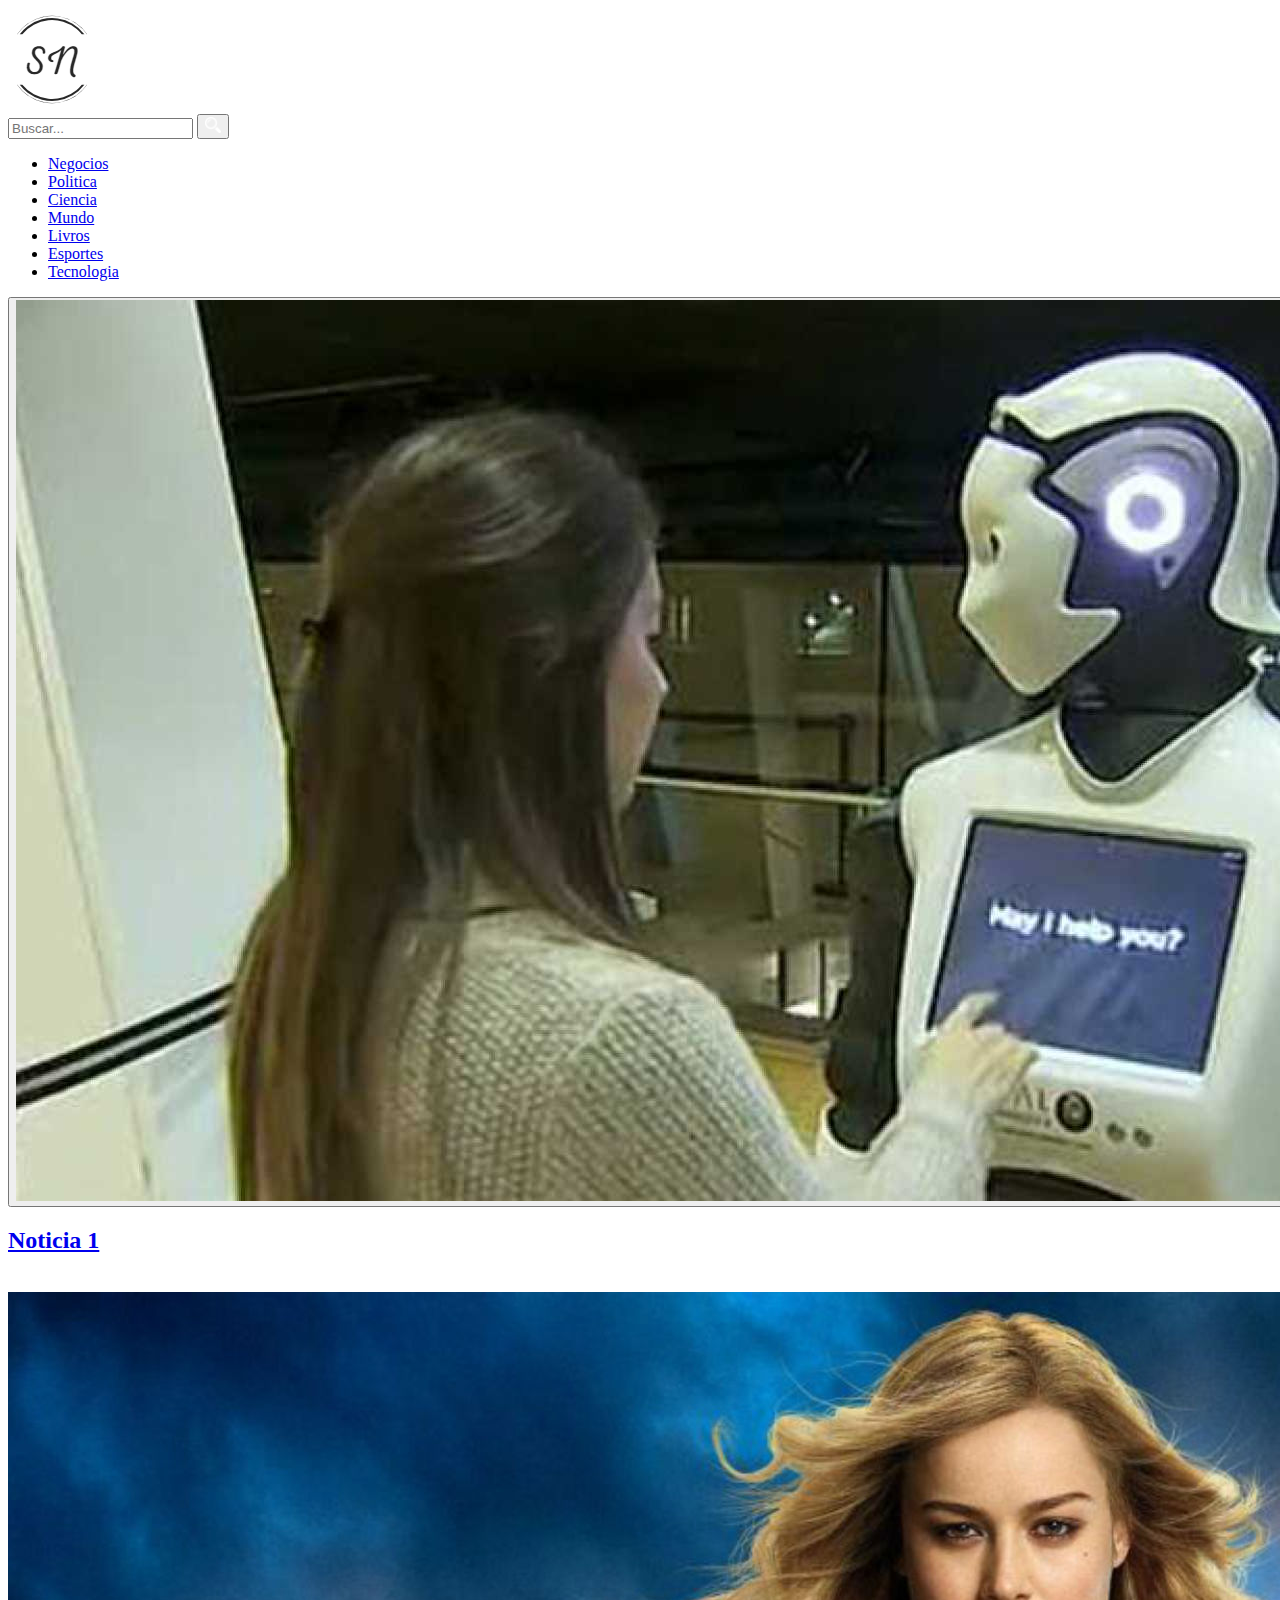
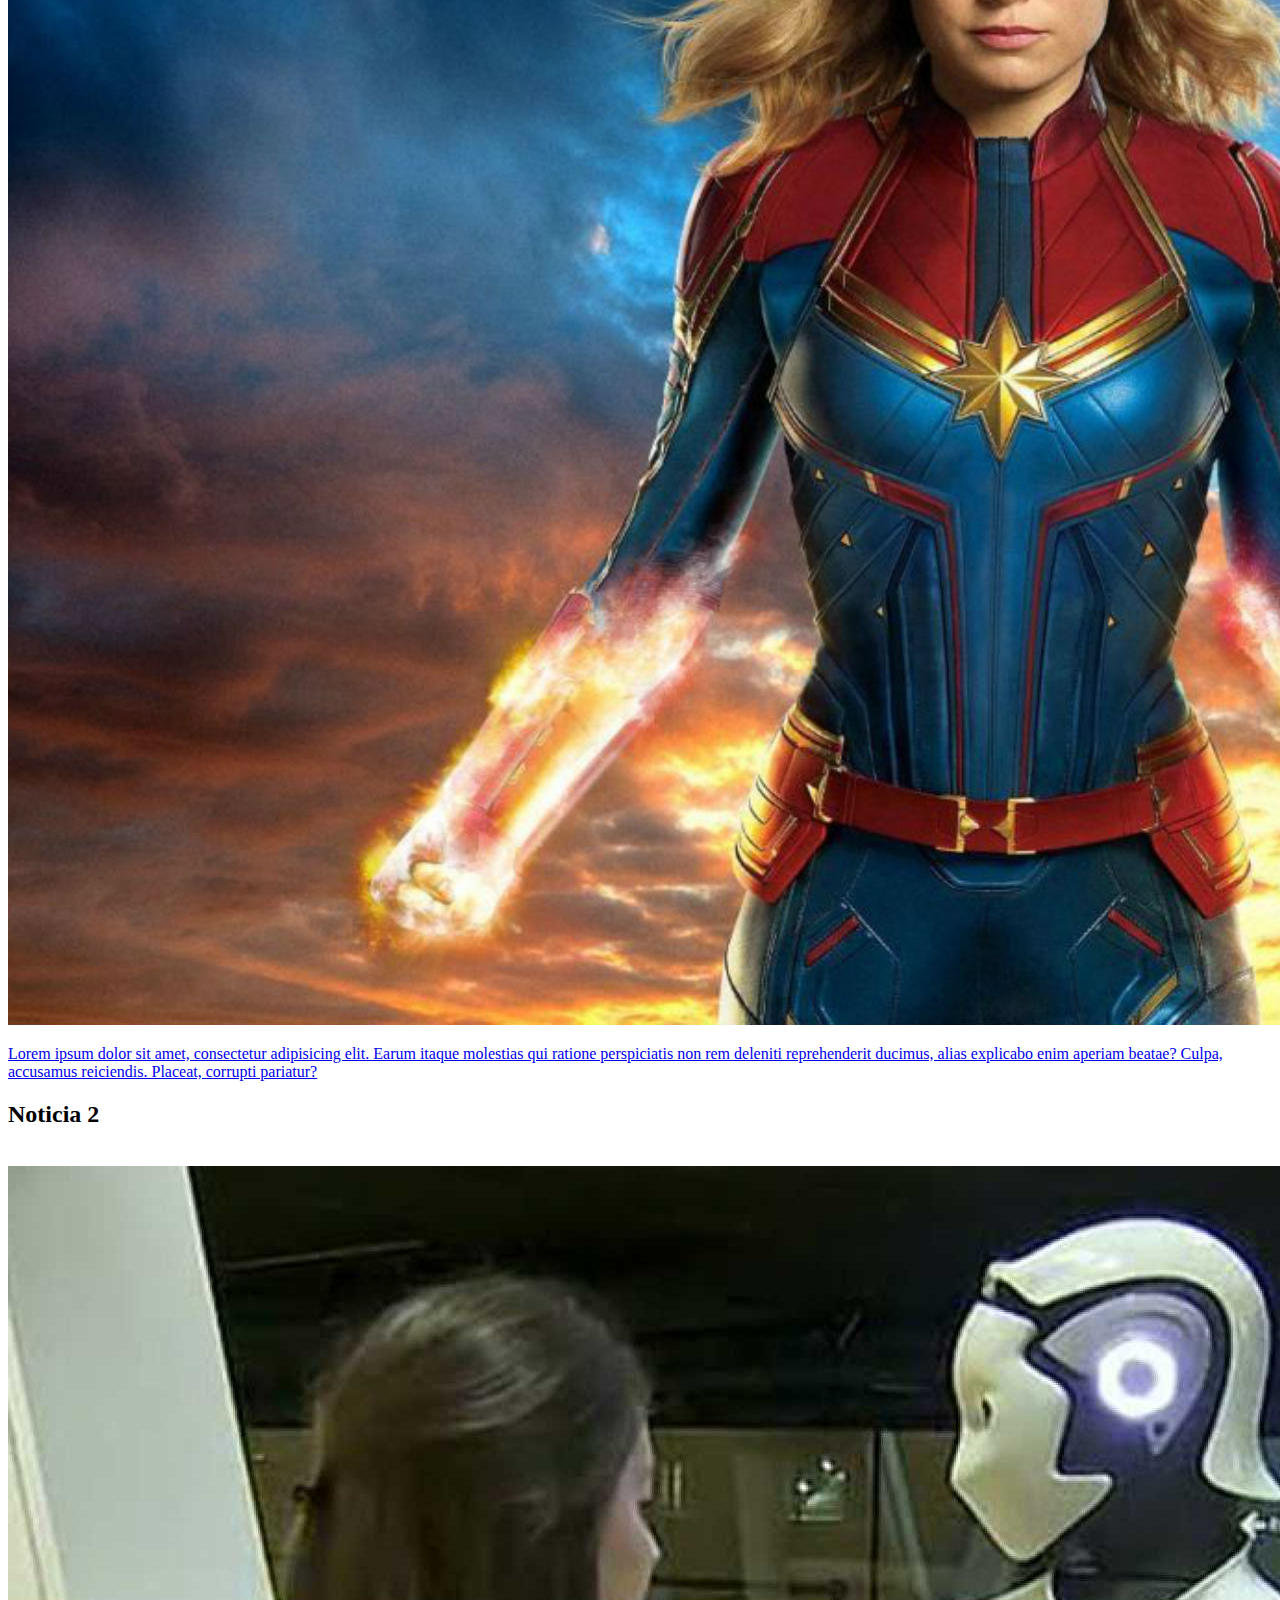
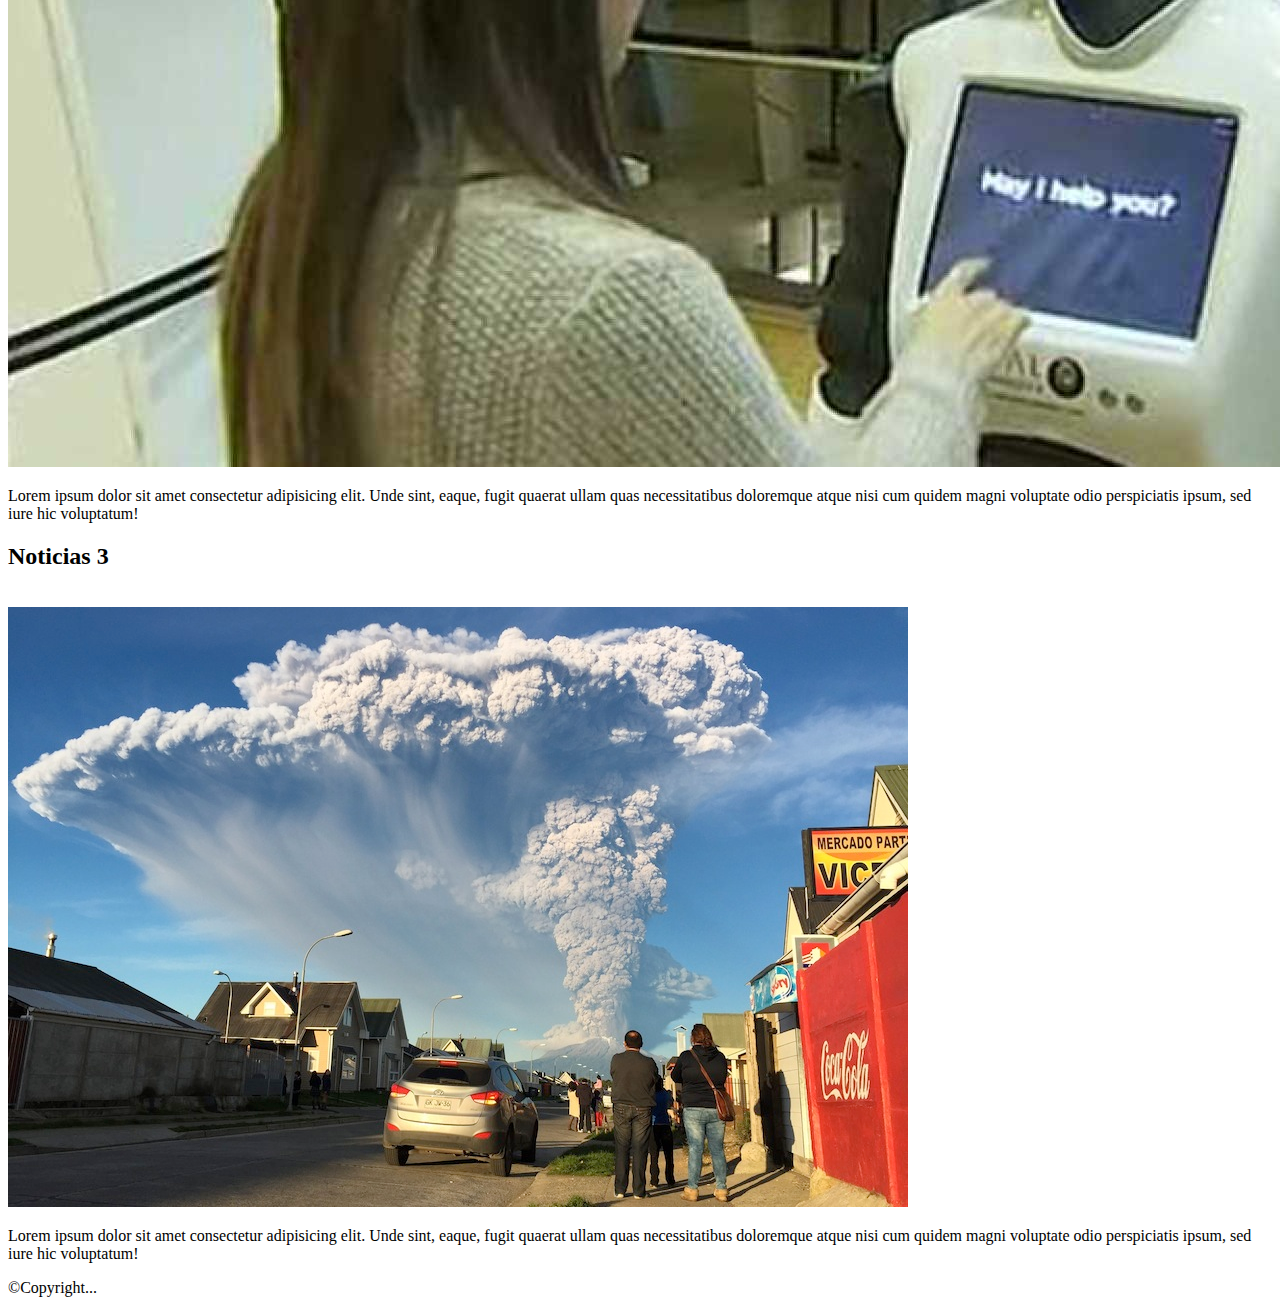
==== commit d93153f6: "voltando" ====
--- a/default.html
+++ b/default.html
@@ -45,7 +45,7 @@
   <main>
     <div>
       <button id="botomslide" onclick="myFunction()">
-        <img id="imageId" class="responsive" src="https://www.google.com/url?sa=i&source=images&cd=&cad=rja&uact=8&ved=2ahUKEwiv6Yb94vvhAhW2H7kGHQAMBJ4QjRx6BAgBEAU&url=https%3A%2F%2Fculturalizabh.com.br%2Findex.php%2F2019%2F03%2F15%2Fcapita-marvel-uma-super-heroina-que-ganhou-meu-coracao%2F&psig=AOvVaw0cXhvp8CVTPOAn9opz2s_S&ust=1556849633305233">
+        <img id="imageId" class="responsive" src="img/ciencia-tecnologia.jpg">
 
       </button>
     </div>
